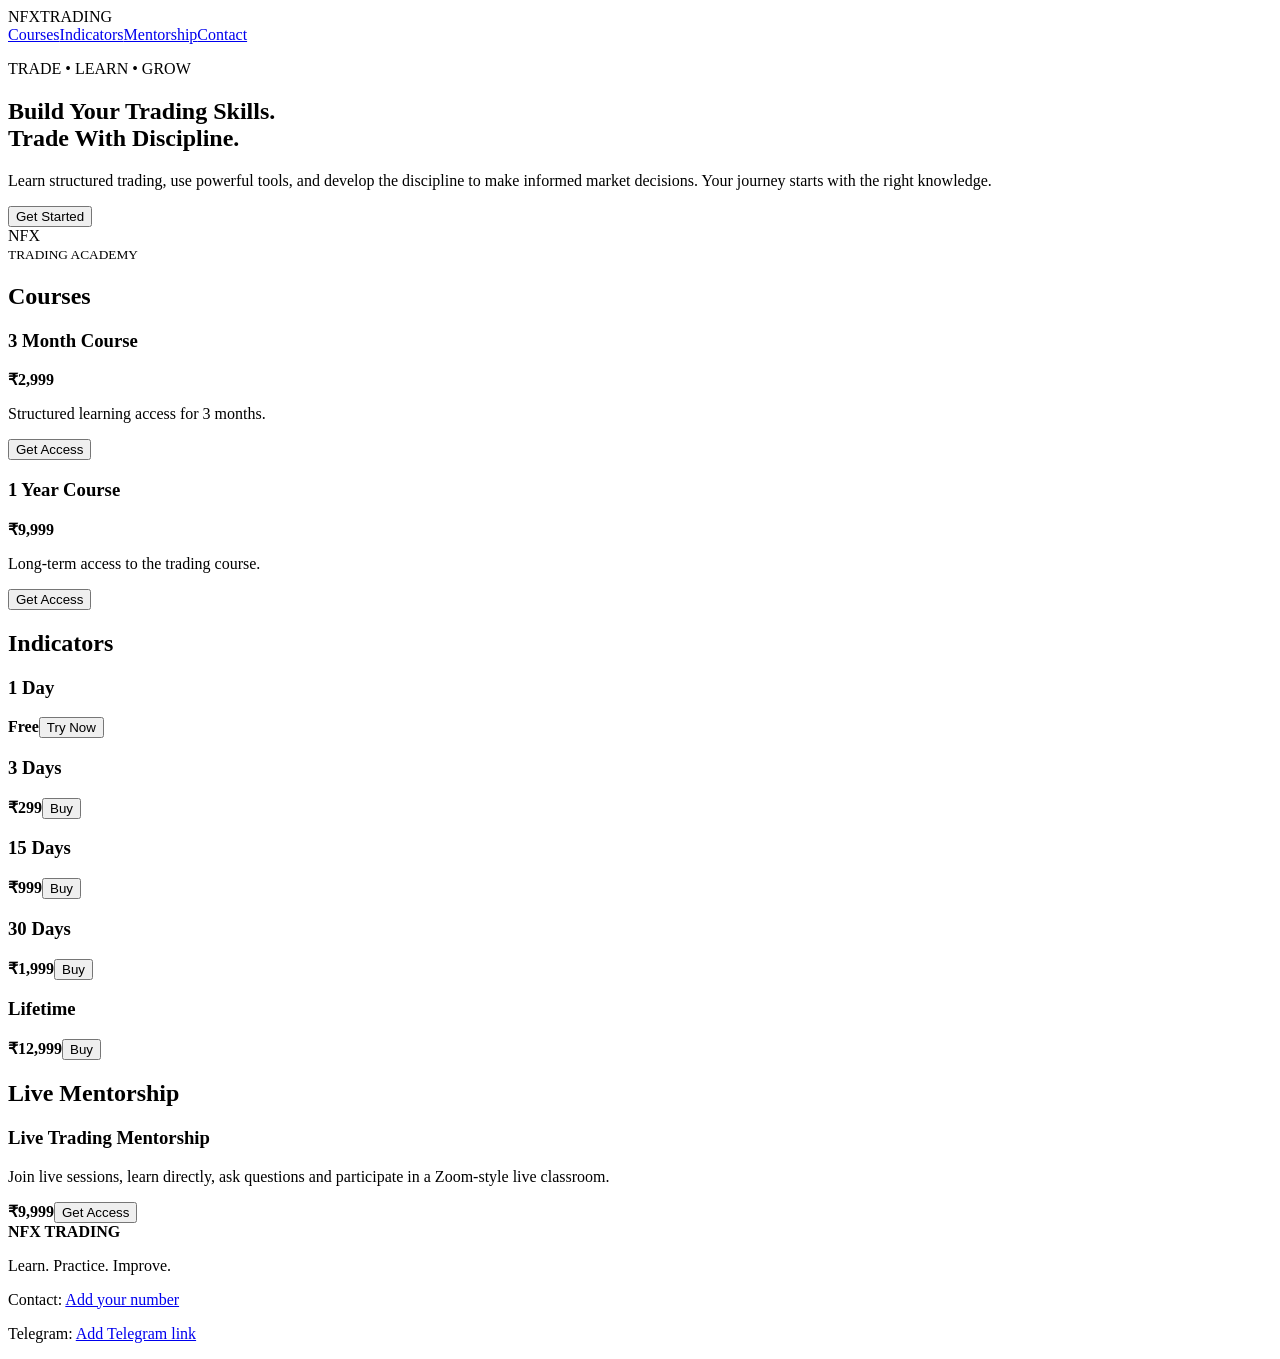
==== index.html @ ff29dc73 "Add NFX Trading demo website" ====
<!doctype html>
<html lang="en"><head><meta charset="UTF-8"><meta name="viewport" content="width=device-width,initial-scale=1.0"><title>NFX Trading</title><link rel="stylesheet" href="style.css"></head>
<body>
<header><div class="logo">NFX<span>TRADING</span></div><nav><a href="#courses">Courses</a><a href="#indicators">Indicators</a><a href="#mentorship">Mentorship</a><a href="#contact">Contact</a></nav></header>
<main>
<section class="hero"><div><p class="eyebrow">TRADE • LEARN • GROW</p><h1>Build Your Trading Skills.<br><span>Trade With Discipline.</span></h1><p>Learn structured trading, use powerful tools, and develop the discipline to make informed market decisions. Your journey starts with the right knowledge.</p><button onclick="location.href='login.html'">Get Started</button></div><div class="hero-card"><div> NFX </div><small>TRADING ACADEMY</small></div></section>
<section id="courses"><h2>Courses</h2><div class="grid"><article><h3>3 Month Course</h3><strong>₹2,999</strong><p>Structured learning access for 3 months.</p><button onclick="buy('3 Month Course','₹2,999')">Get Access</button></article><article><h3>1 Year Course</h3><strong>₹9,999</strong><p>Long-term access to the trading course.</p><button onclick="buy('1 Year Course','₹9,999')">Get Access</button></article></div></section>
<section id="indicators"><h2>Indicators</h2><div class="grid five"><article><h3>1 Day</h3><strong>Free</strong><button onclick="buy('Indicator - 1 Day','Free')">Try Now</button></article><article><h3>3 Days</h3><strong>₹299</strong><button onclick="buy('Indicator - 3 Days','₹299')">Buy</button></article><article><h3>15 Days</h3><strong>₹999</strong><button onclick="buy('Indicator - 15 Days','₹999')">Buy</button></article><article><h3>30 Days</h3><strong>₹1,999</strong><button onclick="buy('Indicator - 30 Days','₹1,999')">Buy</button></article><article><h3>Lifetime</h3><strong>₹12,999</strong><button onclick="buy('Indicator - Lifetime','₹12,999')">Buy</button></article></div></section>
<section id="mentorship"><h2>Live Mentorship</h2><article class="wide"><div><h3>Live Trading Mentorship</h3><p>Join live sessions, learn directly, ask questions and participate in a Zoom-style live classroom.</p></div><div><strong>₹9,999</strong><button onclick="buy('Live Mentorship','₹9,999')">Get Access</button></div></article></section>
</main><footer id="contact"><div><b>NFX TRADING</b><p>Learn. Practice. Improve.</p></div><div><p>Contact: <a href="#">Add your number</a></p><p>Telegram: <a href="#">Add Telegram link</a></p></div></footer>
<script>function buy(product,price){sessionStorage.setItem('product',product);sessionStorage.setItem('price',price);location.href='payment.html'}</script>
</body></html>
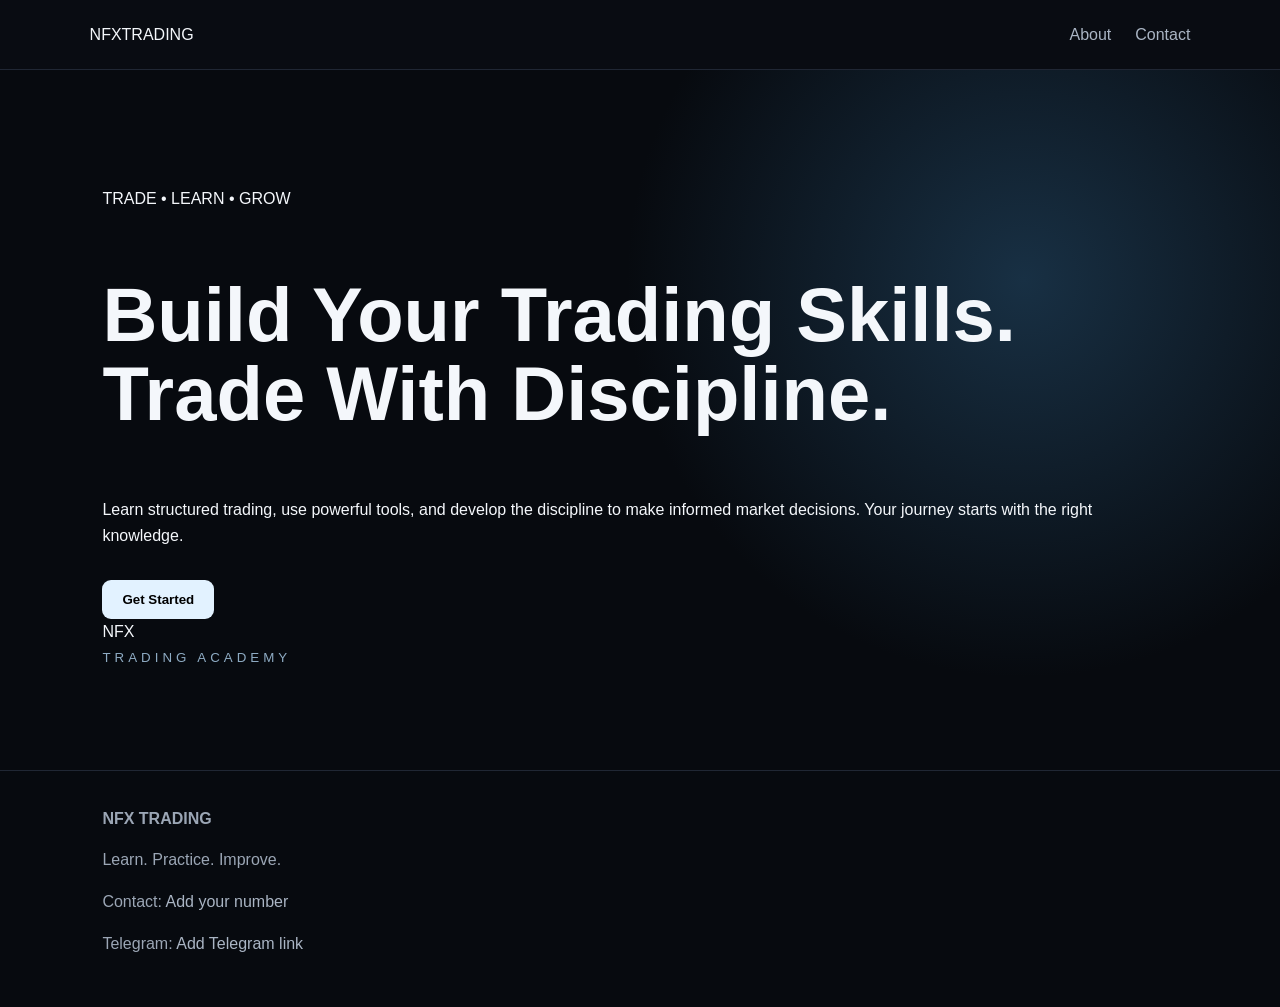
==== commit 2ee26136: "Simplify home page to Get Started flow" ====
--- a/index.html
+++ b/index.html
@@ -1,12 +1 @@
-<!doctype html>
-<html lang="en"><head><meta charset="UTF-8"><meta name="viewport" content="width=device-width,initial-scale=1.0"><title>NFX Trading</title><link rel="stylesheet" href="style.css"></head>
-<body>
-<header><div class="logo">NFX<span>TRADING</span></div><nav><a href="#courses">Courses</a><a href="#indicators">Indicators</a><a href="#mentorship">Mentorship</a><a href="#contact">Contact</a></nav></header>
-<main>
-<section class="hero"><div><p class="eyebrow">TRADE • LEARN • GROW</p><h1>Build Your Trading Skills.<br><span>Trade With Discipline.</span></h1><p>Learn structured trading, use powerful tools, and develop the discipline to make informed market decisions. Your journey starts with the right knowledge.</p><button onclick="location.href='login.html'">Get Started</button></div><div class="hero-card"><div> NFX </div><small>TRADING ACADEMY</small></div></section>
-<section id="courses"><h2>Courses</h2><div class="grid"><article><h3>3 Month Course</h3><strong>₹2,999</strong><p>Structured learning access for 3 months.</p><button onclick="buy('3 Month Course','₹2,999')">Get Access</button></article><article><h3>1 Year Course</h3><strong>₹9,999</strong><p>Long-term access to the trading course.</p><button onclick="buy('1 Year Course','₹9,999')">Get Access</button></article></div></section>
-<section id="indicators"><h2>Indicators</h2><div class="grid five"><article><h3>1 Day</h3><strong>Free</strong><button onclick="buy('Indicator - 1 Day','Free')">Try Now</button></article><article><h3>3 Days</h3><strong>₹299</strong><button onclick="buy('Indicator - 3 Days','₹299')">Buy</button></article><article><h3>15 Days</h3><strong>₹999</strong><button onclick="buy('Indicator - 15 Days','₹999')">Buy</button></article><article><h3>30 Days</h3><strong>₹1,999</strong><button onclick="buy('Indicator - 30 Days','₹1,999')">Buy</button></article><article><h3>Lifetime</h3><strong>₹12,999</strong><button onclick="buy('Indicator - Lifetime','₹12,999')">Buy</button></article></div></section>
-<section id="mentorship"><h2>Live Mentorship</h2><article class="wide"><div><h3>Live Trading Mentorship</h3><p>Join live sessions, learn directly, ask questions and participate in a Zoom-style live classroom.</p></div><div><strong>₹9,999</strong><button onclick="buy('Live Mentorship','₹9,999')">Get Access</button></div></article></section>
-</main><footer id="contact"><div><b>NFX TRADING</b><p>Learn. Practice. Improve.</p></div><div><p>Contact: <a href="#">Add your number</a></p><p>Telegram: <a href="#">Add Telegram link</a></p></div></footer>
-<script>function buy(product,price){sessionStorage.setItem('product',product);sessionStorage.setItem('price',price);location.href='payment.html'}</script>
-</body></html>+<!doctype html><html lang="en"><head><meta charset="UTF-8"><meta name="viewport" content="width=device-width,initial-scale=1.0"><title>NFX Trading</title><link rel="stylesheet" href="style.css"></head><body><header><div class="logo">NFX<span>TRADING</span></div><nav><a href="#about">About</a><a href="#contact">Contact</a></nav></header><main><section class="hero" id="about"><div><p class="eyebrow">TRADE • LEARN • GROW</p><h1>Build Your Trading Skills.<br><span>Trade With Discipline.</span></h1><p>Learn structured trading, use powerful tools, and develop the discipline to make informed market decisions. Your journey starts with the right knowledge.</p><button onclick="location.href='login.html'">Get Started</button></div><div class="hero-card"><div>NFX</div><small>TRADING ACADEMY</small></div></section></main><footer id="contact"><div><b>NFX TRADING</b><p>Learn. Practice. Improve.</p></div><div><p>Contact: <a href="#">Add your number</a></p><p>Telegram: <a href="#">Add Telegram link</a></p></div></footer></body></html>
--- a/style.css
+++ b/style.css
@@ -0,0 +1 @@
+*{box-sizing:border-box}body{margin:0;background:#070a0f;color:#f4f7fb;font:16px Arial;line-height:1.6}header{height:70px;padding:0 7%;display:flex;align-items:center;justify-content:space-between;border-bottom:1px solid #202734;position:sticky;top:0;background:#090c12;z-index:2}nav{display:flex;gap:24px}a{color:#aab5c4;text-decoration:none}.hero{padding:100px 8%;min-height:570px;background:radial-gradient(circle at 80% 30%,#183044,transparent 35%)}.hero>p{max-width:620px;color:#aab5c4;font-size:18px}.hero small{letter-spacing:4px;color:#8eabc3}.hero h1{font-size:clamp(42px,6vw,76px);line-height:1.05}.hero em{color:#8eb9dc;font-style:normal}button{background:#e2f2ff;border:0;border-radius:9px;padding:12px 20px;font-weight:700;cursor:pointer;margin-top:15px}section{padding:70px 8%;max-width:1400px;margin:auto}h2{font-size:38px}.grid{display:grid;grid-template-columns:repeat(auto-fit,minmax(210px,1fr));gap:18px}article{background:#0e131b;border:1px solid #252d39;border-radius:16px;padding:26px}strong{font-size:28px;display:block}.wide{display:flex;justify-content:space-between;align-items:center;gap:25px}footer{padding:35px 8%;border-top:1px solid #202734;color:#9ba6b5}.auth{min-height:100vh;display:grid;place-items:center;padding:20px}.authbox{width:min(420px,100%);padding:35px;background:#0e131b;border:1px solid #252d39;border-radius:18px}input{width:100%;padding:13px;margin:7px 0;background:#080b10;border:1px solid #303846;border-radius:8px;color:white}@media(max-width:700px){nav{display:none}.wide{display:block}}
